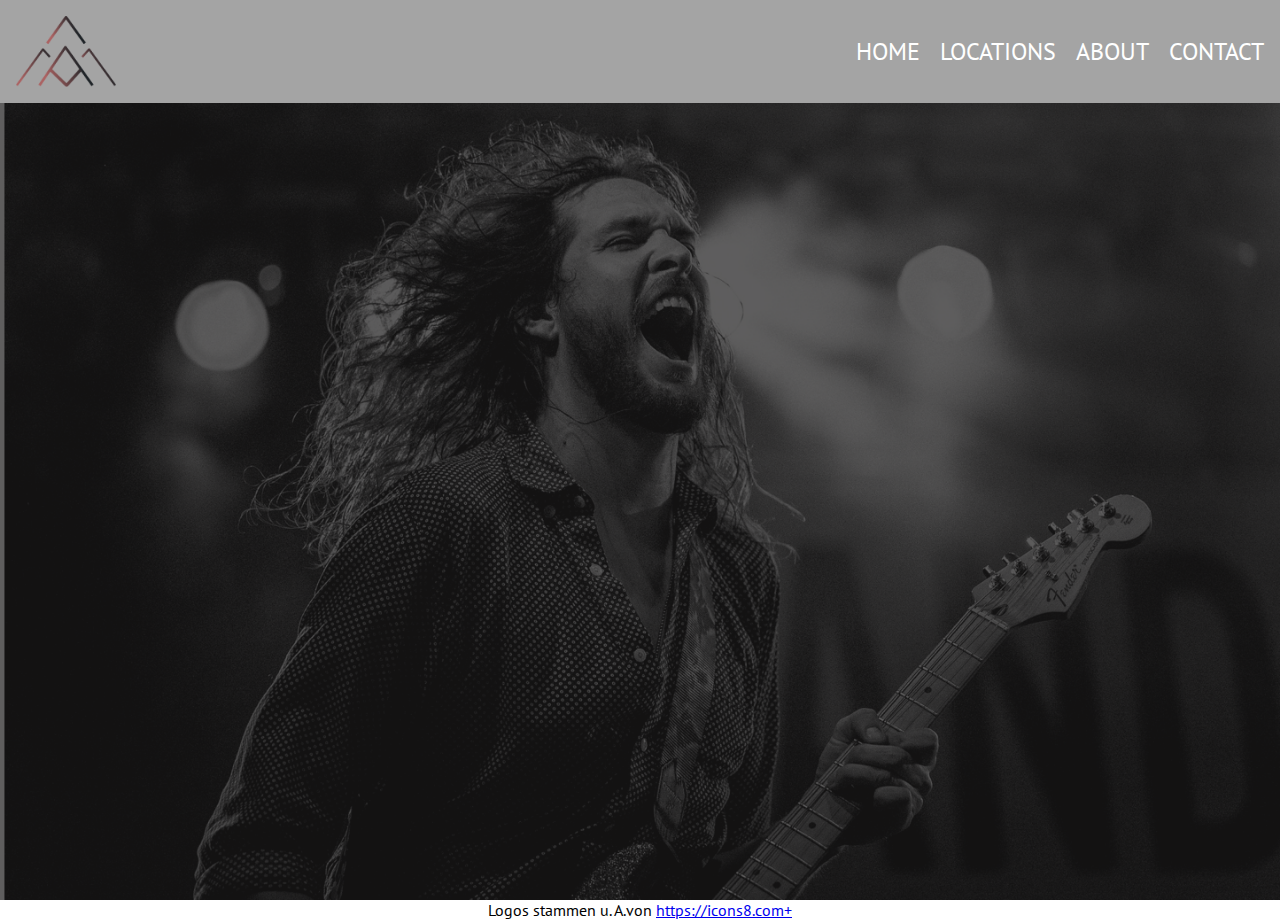
==== index.html @ 006d7ed3 "part 05" ====
<!DOCTYPE html>
<html lang="de">

<head>
  <meta charset="UTF-8">
  <meta http-equiv="X-UA-Compatible" content="IE=edge">
  <meta name="viewport" content="width=device-width, initial-scale=1.0">
  <title>Rock Mountain</title>
  <link rel="stylesheet" href="style.css">
  <link rel="preconnect" href="https://fonts.googleapis.com">
  <link rel="preconnect" href="https://fonts.gstatic.com" crossorigin>
  <link href="https://fonts.googleapis.com/css2?family=PT+Sans:wght@400;700&display=swap" rel="stylesheet">
</head>

<body>

  <div class="aot">
    <header>
      <img src="./img/logo.png" alt="">
      <div class="navbar">
        <a href="#" class="navlink">HOME</a>
        <a href="#" class="navlink">LOCATIONS</a>
        <a href="#" class="navlink">ABOUT</a>
        <a href="#" class="navlink">CONTACT</a>
      </div>
    </header>
  </div>




  <div class="footnote">
    Logos stammen u. A.von
    <a href="https://icons8.com">https://icons8.com+</a>
  </div>
</body>

</html>
---- style.css ----
body {
  margin: 0;
  font-family: "PT Sans", sans-serif;
}

header {
  padding: 16px;

  display: flex;
  justify-content: space-between;
  align-items: center;

  background-color: rgb(164, 164, 164);
}

header img {
  width: 100px;
}

/* header */

.aot {
  width: 100%;
  height: 100vh;

  background-image: url(img/header.png);
  background-repeat: no-repeat;
  background-size: cover;
  background-position: top;
}

/* navbar */

.navlink {
  margin-left: 16px;

  color: #fff;
  font-size: 24px;
  text-decoration: none;
}

.navlink:hover {
  color: #e6c04e;
}

/* footer */

.footnote {
  text-align: center;
}
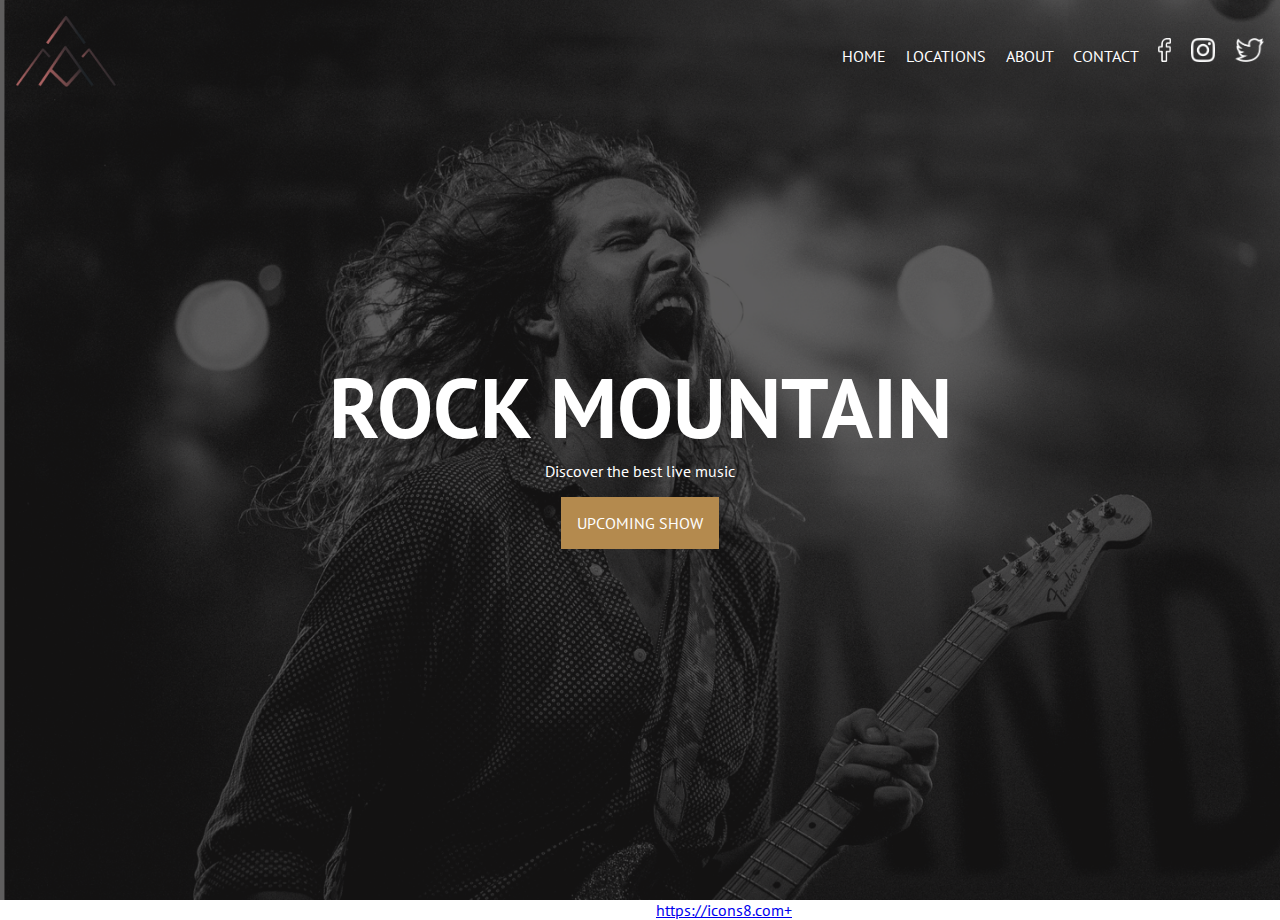
==== commit ebfc3d43: "part 06" ====
--- a/index.html
+++ b/index.html
@@ -17,16 +17,20 @@
   <div class="aot">
     <header>
       <img src="./img/logo.png" alt="">
-      <div class="navbar">
+      <nav>
         <a href="#" class="navlink">HOME</a>
         <a href="#" class="navlink">LOCATIONS</a>
         <a href="#" class="navlink">ABOUT</a>
         <a href="#" class="navlink">CONTACT</a>
-      </div>
+        <img class="nav-image" src="./img/facebook_white.png" alt="">
+        <img class="nav-image" src="./img/instagram_white.png" alt="">
+        <img class="nav-image" src="./img/twitter_white.png" alt="">
+      </nav>
     </header>
+    <h1>ROCK MOUNTAIN</h1>
+    <div>Discover the best live music</div>
+    <a href="#" class="button">UPCOMING SHOW</a>
   </div>
-
-
 
 
   <div class="footnote">
--- a/style.css
+++ b/style.css
@@ -1,25 +1,36 @@
 body {
   margin: 0;
+
+  color: #fff;
   font-family: "PT Sans", sans-serif;
 }
 
-header {
+/* global */
+
+h1 {
+  margin-block-start: 0;
+  margin-block-end: 0;
+
+  font-size: 84px;
+}
+
+.button {
+  margin-top: 16px;
   padding: 16px;
 
-  display: flex;
-  justify-content: space-between;
-  align-items: center;
-
-  background-color: rgb(164, 164, 164);
-}
-
-header img {
-  width: 100px;
+  background-color: #b48a4e;
+  color: #fff;
+  text-decoration: none;
 }
 
 /* header */
 
 .aot {
+  display: flex;
+  flex-direction: column;
+  justify-content: center;
+  align-items: center;
+
   width: 100%;
   height: 100vh;
 
@@ -29,18 +40,41 @@
   background-position: top;
 }
 
+header {
+  display: flex;
+  justify-content: space-between;
+  align-items: center;
+
+  position: absolute;
+  top: 0;
+  right: 0;
+  left: 0;
+
+  padding: 16px;
+}
+
+header img {
+  width: 100px;
+}
+
 /* navbar */
 
 .navlink {
   margin-left: 16px;
 
   color: #fff;
-  font-size: 24px;
   text-decoration: none;
 }
 
 .navlink:hover {
-  color: #e6c04e;
+  color: #b48a4e;
+}
+
+.nav-image {
+  width: auto;
+  height: 24px;
+
+  margin-left: 16px;
 }
 
 /* footer */
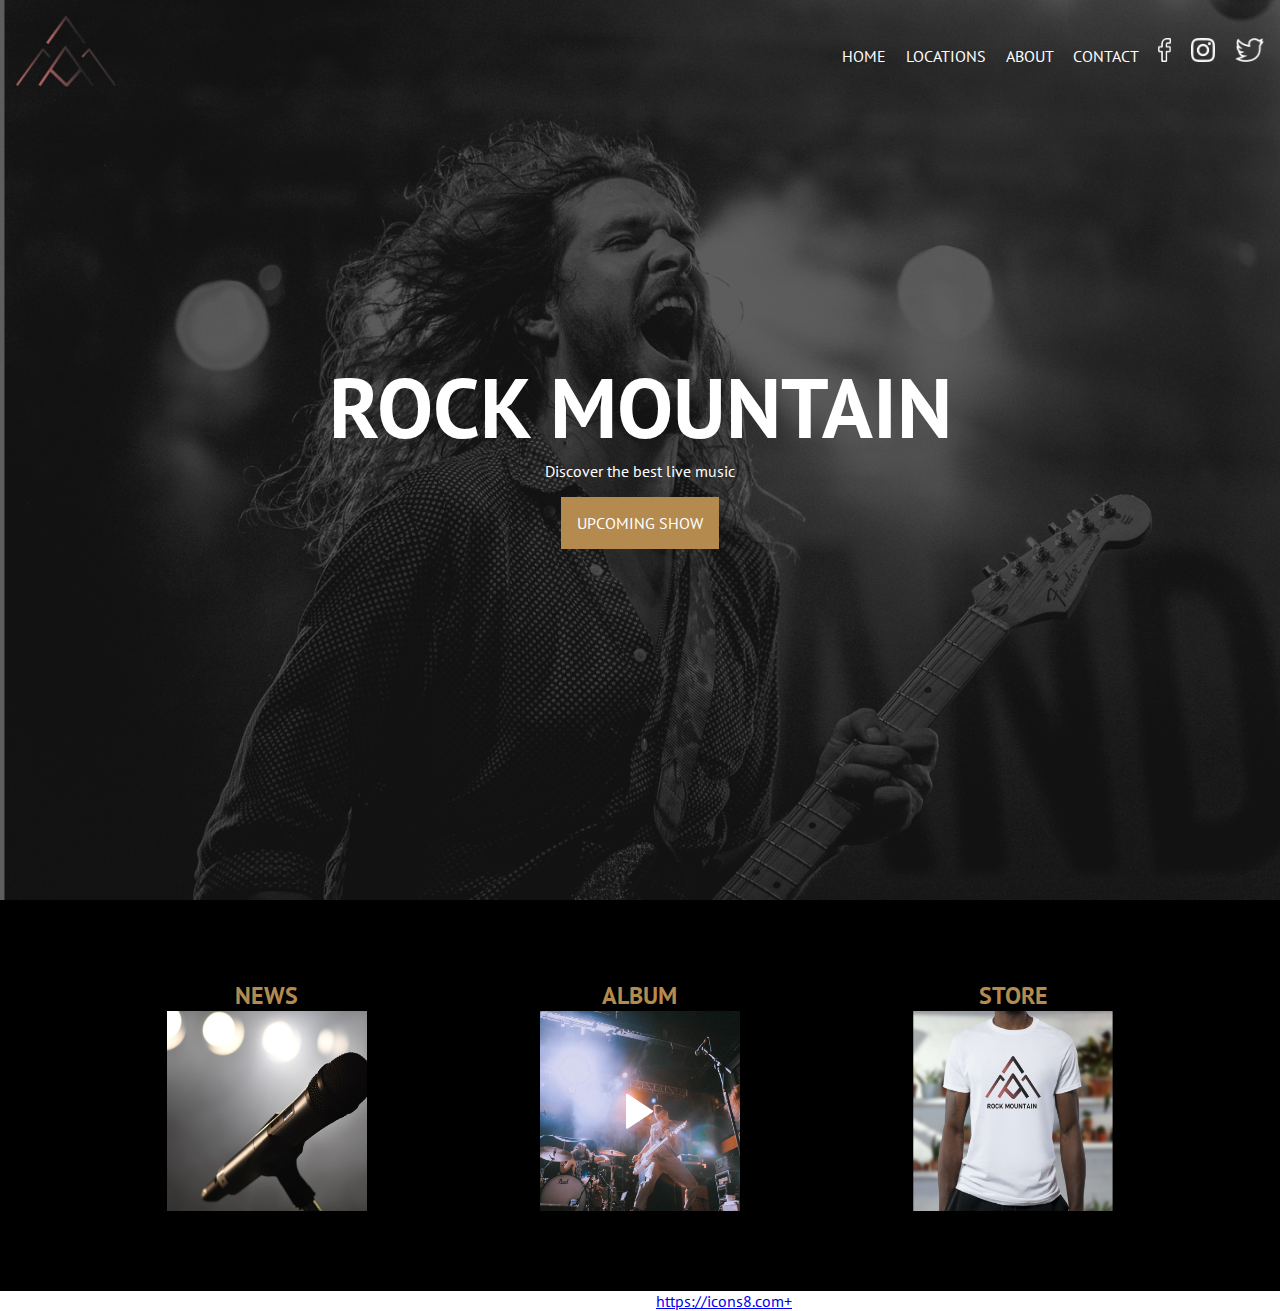
==== commit b7953d12: "quick links section" ====
--- a/index.html
+++ b/index.html
@@ -32,11 +32,34 @@
     <a href="#" class="button">UPCOMING SHOW</a>
   </div>
 
+  <div class="section-quick-links">
+    <a class="quick-link">
+      <span>NEWS</span>
+      <img src="./img/category1.png" alt="news">
+    </a>
+    <a class="quick-link">
+      <span>ALBUM</span>
+      <img src="./img/category2.png" alt="album">
+    </a>
+    <a class="quick-link">
+      <span>STORE</span>
+      <img src="./img/category3.png" alt="store">
+    </a>
+  </div>
+
+  <div class="sectio-video">
+
+  </div>
+
+  <div class="section-footer">
+
+  </div>
 
   <div class="footnote">
     Logos stammen u. A.von
     <a href="https://icons8.com">https://icons8.com+</a>
   </div>
+
 </body>
 
 </html>--- a/style.css
+++ b/style.css
@@ -1,3 +1,9 @@
+/*
+global color
+yellow
+#b48a4e
+*/
+
 body {
   margin: 0;
 
@@ -77,8 +83,50 @@
   margin-left: 16px;
 }
 
+.nav-image:hover {
+  cursor: pointer;
+  filter: drop-shadow(0px 0px 4px #fff);
+}
+
+/* quicklinks section */
+
+.section-quick-links {
+  display: flex;
+  flex-wrap: wrap;
+  justify-content: space-around;
+
+  padding: 80px 80px;
+
+  background-color: #000;
+}
+
+.quick-link {
+  display: flex;
+  flex-direction: column;
+  align-items: center;
+
+  color: #b48a4e;
+  cursor: pointer;
+  font-size: 24px;
+  font-weight: 700;
+  text-decoration: none;
+}
+
+.quick-link img {
+  width: 200px;
+  height: 200px;
+}
+
+/* festival section */
+
+/* slogan section */
+
+/* video section */
+
 /* footer */
 
 .footnote {
   text-align: center;
 }
+
+/* NEW */
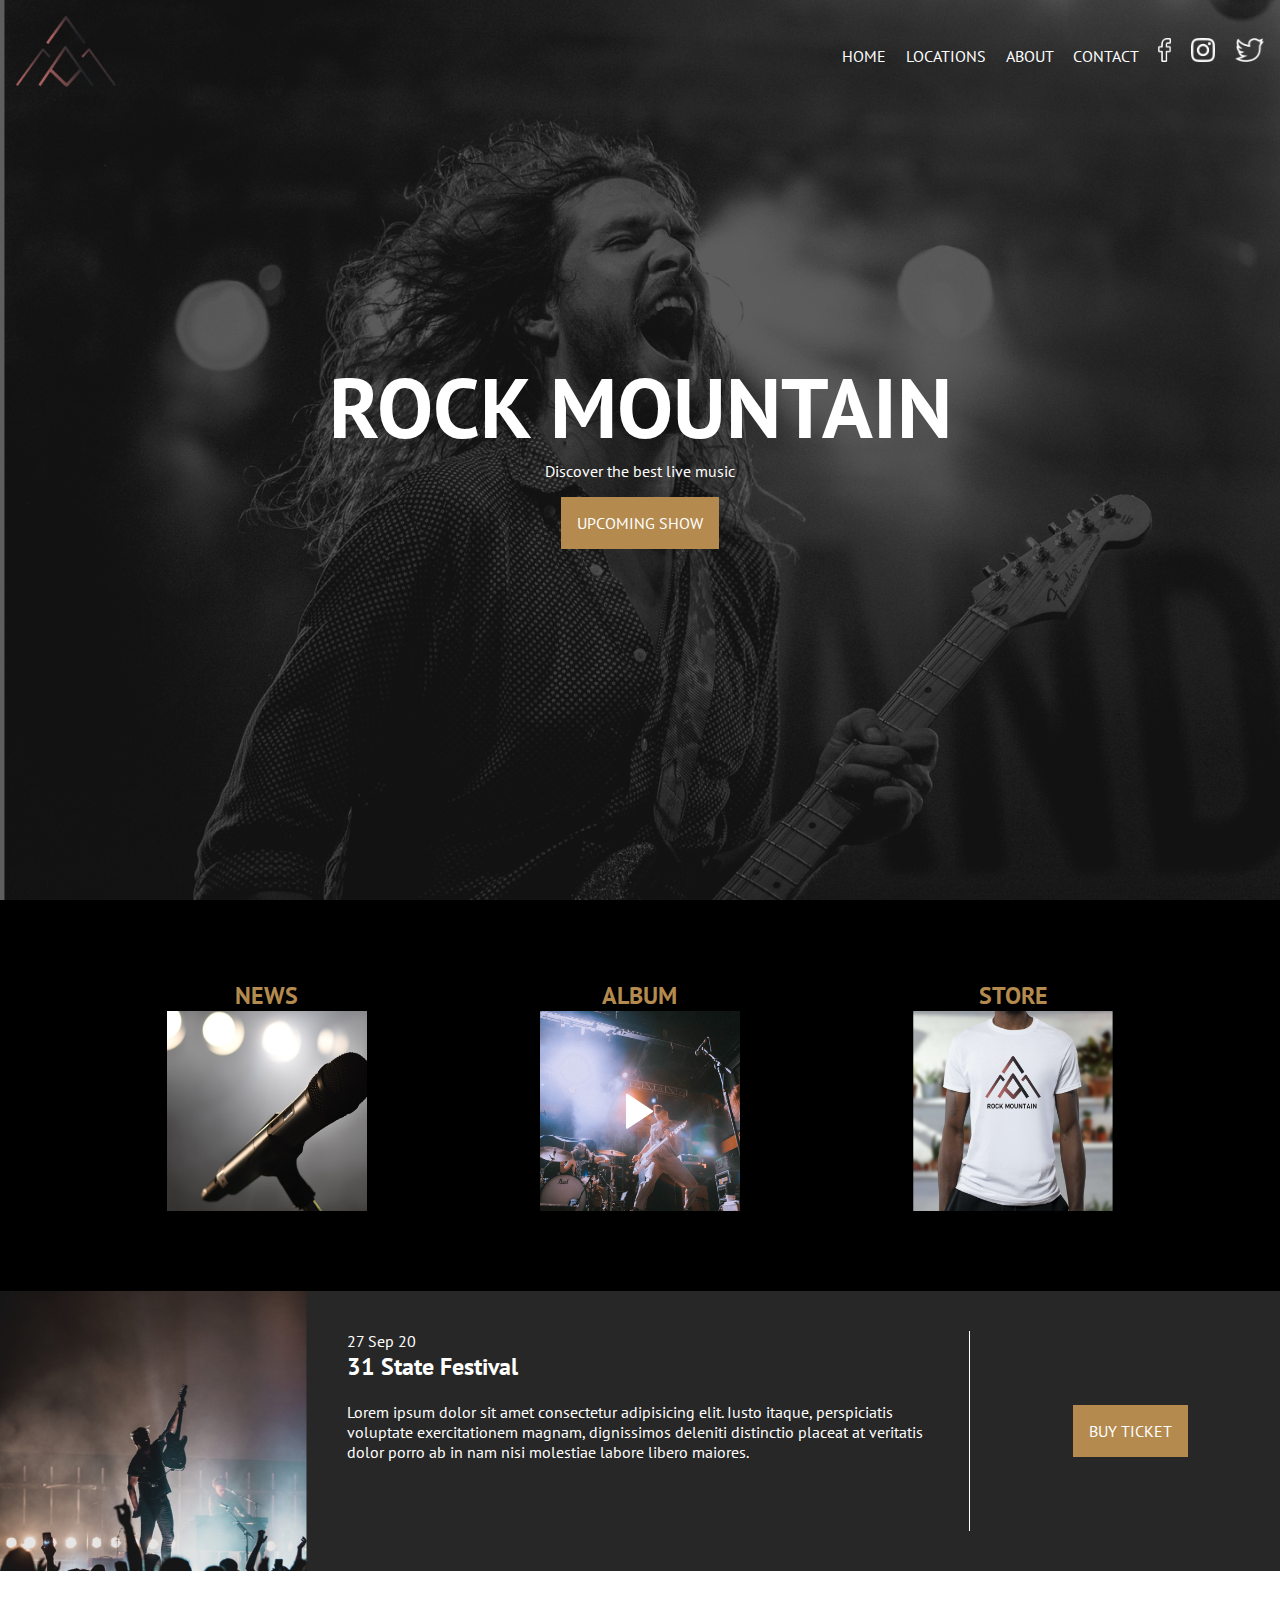
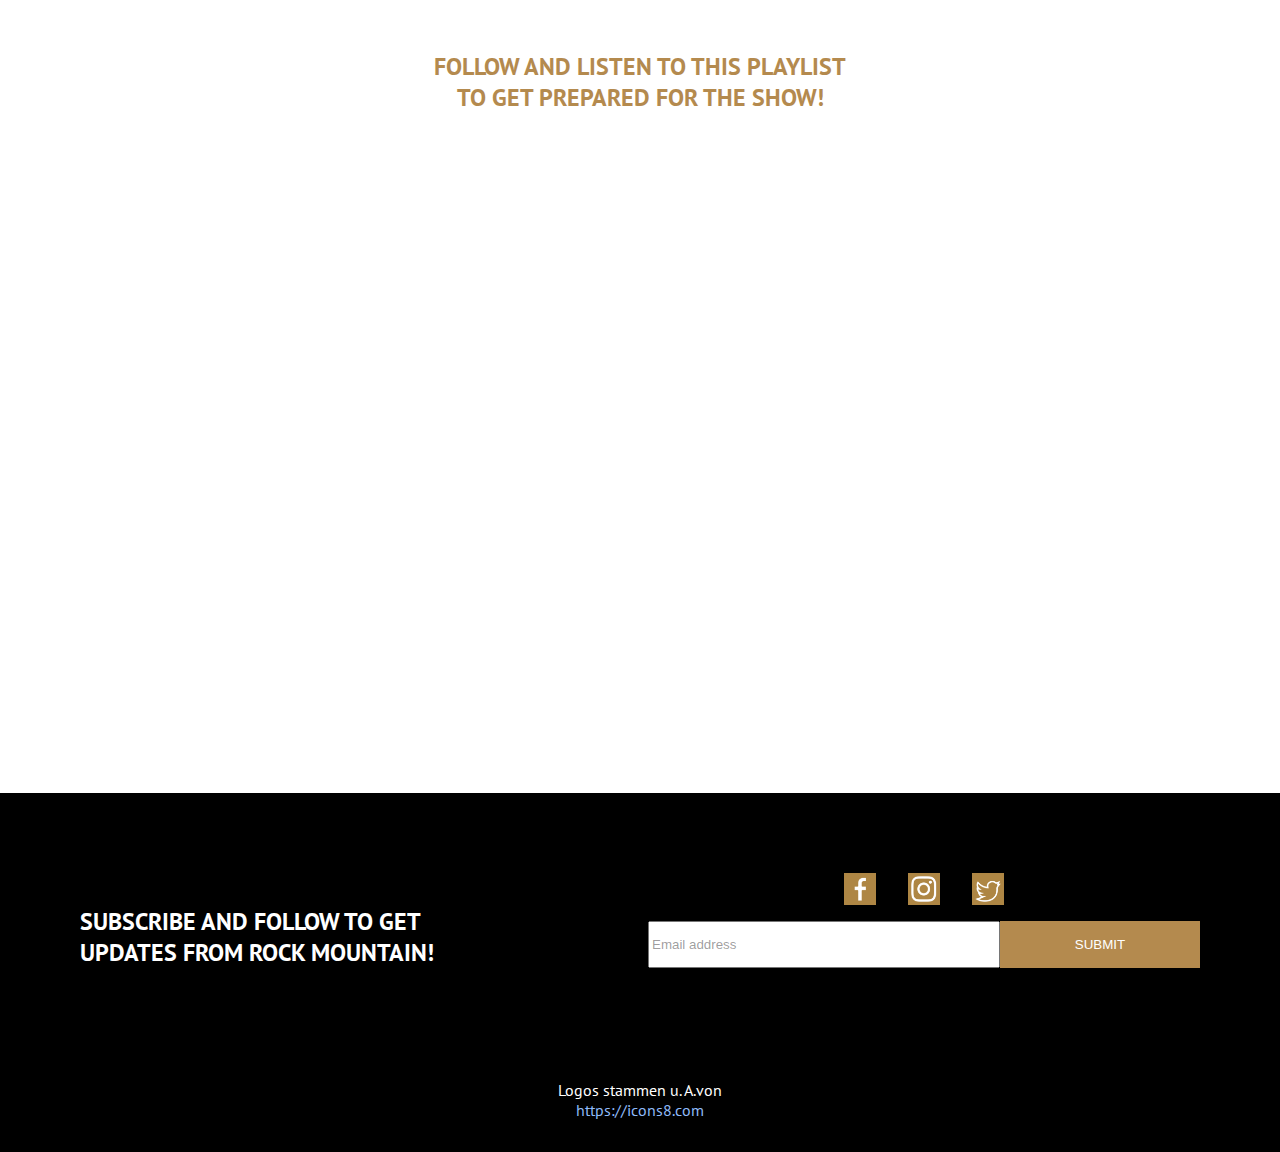
==== commit 6aea7097: "band page final version" ====
--- a/index.html
+++ b/index.html
@@ -16,20 +16,20 @@
 
   <div class="aot">
     <header>
-      <img src="./img/logo.png" alt="">
+      <img src="./img/logo.png" alt="band-logo">
       <nav>
         <a href="#" class="navlink">HOME</a>
         <a href="#" class="navlink">LOCATIONS</a>
         <a href="#" class="navlink">ABOUT</a>
         <a href="#" class="navlink">CONTACT</a>
-        <img class="nav-image" src="./img/facebook_white.png" alt="">
-        <img class="nav-image" src="./img/instagram_white.png" alt="">
-        <img class="nav-image" src="./img/twitter_white.png" alt="">
+        <img class="nav-image" src="./img/facebook_white.png" alt="facebook">
+        <img class="nav-image" src="./img/instagram_white.png" alt="instagram">
+        <img class="nav-image" src="./img/twitter_white.png" alt="twitter">
       </nav>
     </header>
     <h1>ROCK MOUNTAIN</h1>
     <div>Discover the best live music</div>
-    <a href="#" class="button">UPCOMING SHOW</a>
+    <a href="#" class="button mt-16">UPCOMING SHOW</a>
   </div>
 
   <div class="section-quick-links">
@@ -47,17 +47,49 @@
     </a>
   </div>
 
-  <div class="sectio-video">
-
+  <div class="section-buy-ticket">
+    <img class="img-buy-ticket" src="./img/p5.png" alt="festival">
+    <div class="festival-info">
+      <span>27 Sep 20</span>
+      <h2>31 State Festival</h2>
+      <p>Lorem ipsum dolor sit amet consectetur adipisicing elit. Iusto itaque, perspiciatis voluptate exercitationem
+        magnam, dignissimos deleniti distinctio placeat at veritatis dolor porro ab in nam nisi molestiae labore libero
+        maiores.</p>
+    </div>
+    <div class="seperator"></div>
+    <div class="container-buy-ticket">
+      <a href="#" class="button">BUY TICKET</a>
+    </div>
   </div>
 
-  <div class="section-footer">
+  <div class="section-slogan">
+    <span>FOLLOW AND LISTEN TO THIS PLAYLIST<br>TO GET PREPARED FOR THE SHOW!</span>
+  </div>
 
+
+  <div class="section-video">
   </div>
+
+  <footer>
+    <div class="half-width footer-left">SUBSCRIBE AND FOLLOW TO GET<br>UPDATES FROM ROCK MOUNTAIN!</div>
+    <div class="half-width">
+      <div class="footer-center">
+        <img src="./img/Facebook.png" alt="" class="footer-icon">
+        <img src="./img/ins.png" alt="" class="footer-icon">
+        <img src="./img/twitter.png" alt="" class="footer-icon">
+      </div>
+      <form class="footer-form">
+        <input required type="text" placeholder="Email address">
+        <button class="button footer-button">SUBMIT</button>
+      </form>
+
+    </div>
+  </footer>
 
   <div class="footnote">
     Logos stammen u. A.von
-    <a href="https://icons8.com">https://icons8.com+</a>
+    <a href="https://icons8.com"><br>https://icons8.com</a>
+
   </div>
 
 </body>
--- a/style.css
+++ b/style.css
@@ -20,13 +20,30 @@
   font-size: 84px;
 }
 
+h2 {
+  margin-block-start: 0;
+}
+
+input {
+  flex: 1;
+
+  height: 41px;
+}
+
+input::placeholder {
+  color: rgba(0, 0, 0, 0.4);
+}
+
 .button {
-  margin-top: 16px;
   padding: 16px;
 
   background-color: #b48a4e;
   color: #fff;
   text-decoration: none;
+}
+
+.mt-16 {
+  margin-top: 16px;
 }
 
 /* header */
@@ -119,14 +136,120 @@
 
 /* festival section */
 
+.section-buy-ticket {
+  display: flex;
+  flex-wrap: wrap;
+  align-items: center;
+
+  background-color: #272727;
+}
+
+.img-buy-ticket {
+  height: 280px;
+}
+
+.festival-info {
+  flex: 1;
+
+  height: 200px;
+
+  padding: 40px;
+}
+
+.seperator {
+  width: 1px;
+  height: 200px;
+
+  margin-right: 10px;
+
+  background-color: #fff;
+}
+
+.container-buy-ticket {
+  display: flex;
+  justify-content: center;
+
+  width: 300px;
+}
+
 /* slogan section */
 
+.section-slogan {
+  padding: 80px 80px;
+
+  color: #b48a4e;
+  font-size: 24px;
+  font-weight: 700;
+  text-align: center;
+}
+
 /* video section */
 
+.section-video {
+  height: 600px;
+
+  background-image: url("./img/bottom.png");
+  background-size: cover;
+  background-position: center;
+}
+
 /* footer */
 
+footer {
+  display: flex;
+
+  padding: 80px 80px;
+
+  background-color: #000;
+}
+
+.half-width {
+  width: 50%;
+}
+
+.footer-left {
+  display: flex;
+  align-items: flex-end;
+
+  padding-right: 16px;
+
+  font-size: 24px;
+  font-weight: 700;
+}
+
+.footer-center {
+  display: flex;
+  justify-content: center;
+
+  margin-bottom: 16px;
+
+  gap: 32px;
+}
+
+.footer-icon {
+  height: 32px;
+}
+
+.footer-form {
+  display: flex;
+}
+
+.footer-button {
+  width: 200px;
+
+  border-width: 0;
+}
+
+/* footnote */
+
 .footnote {
+  padding: 32px;
+
+  background-color: #000;
   text-align: center;
 }
 
-/* NEW */
+.footnote a {
+  color: #8ebaf8;
+  text-decoration: none;
+}
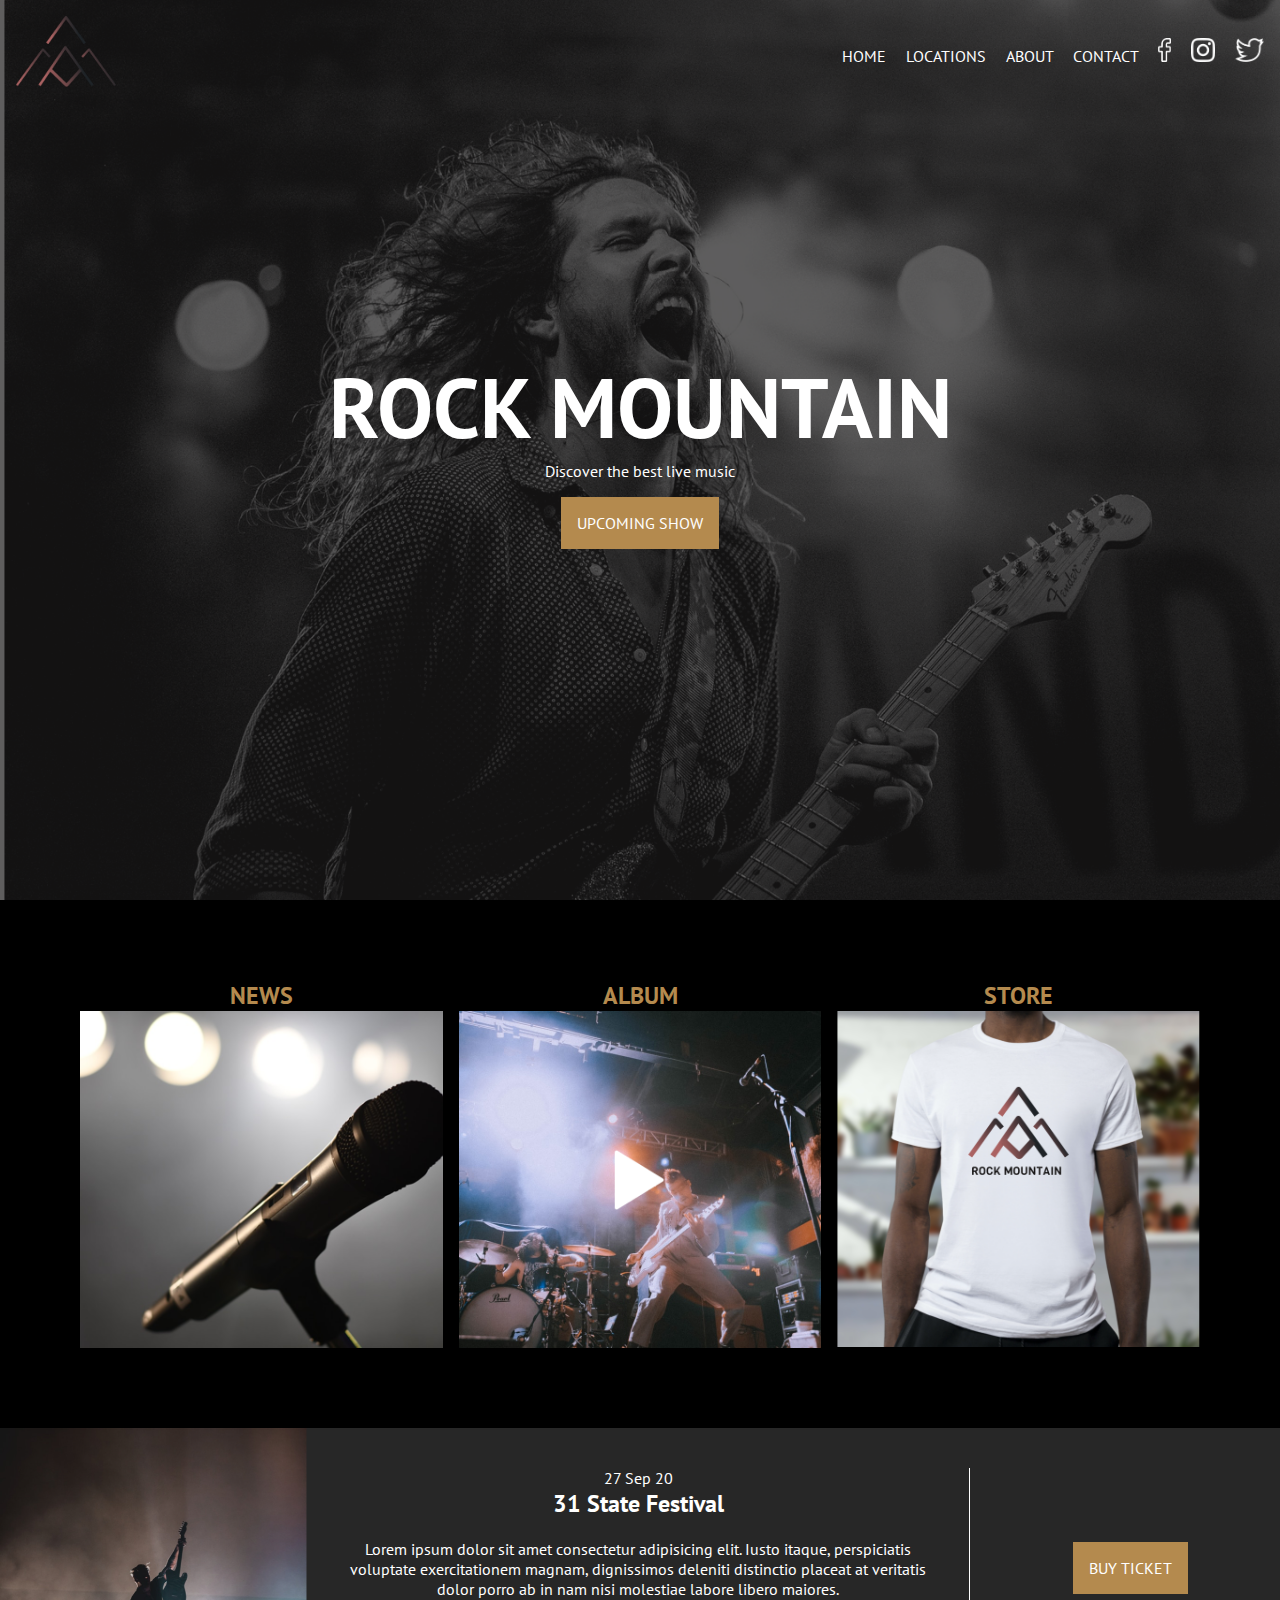
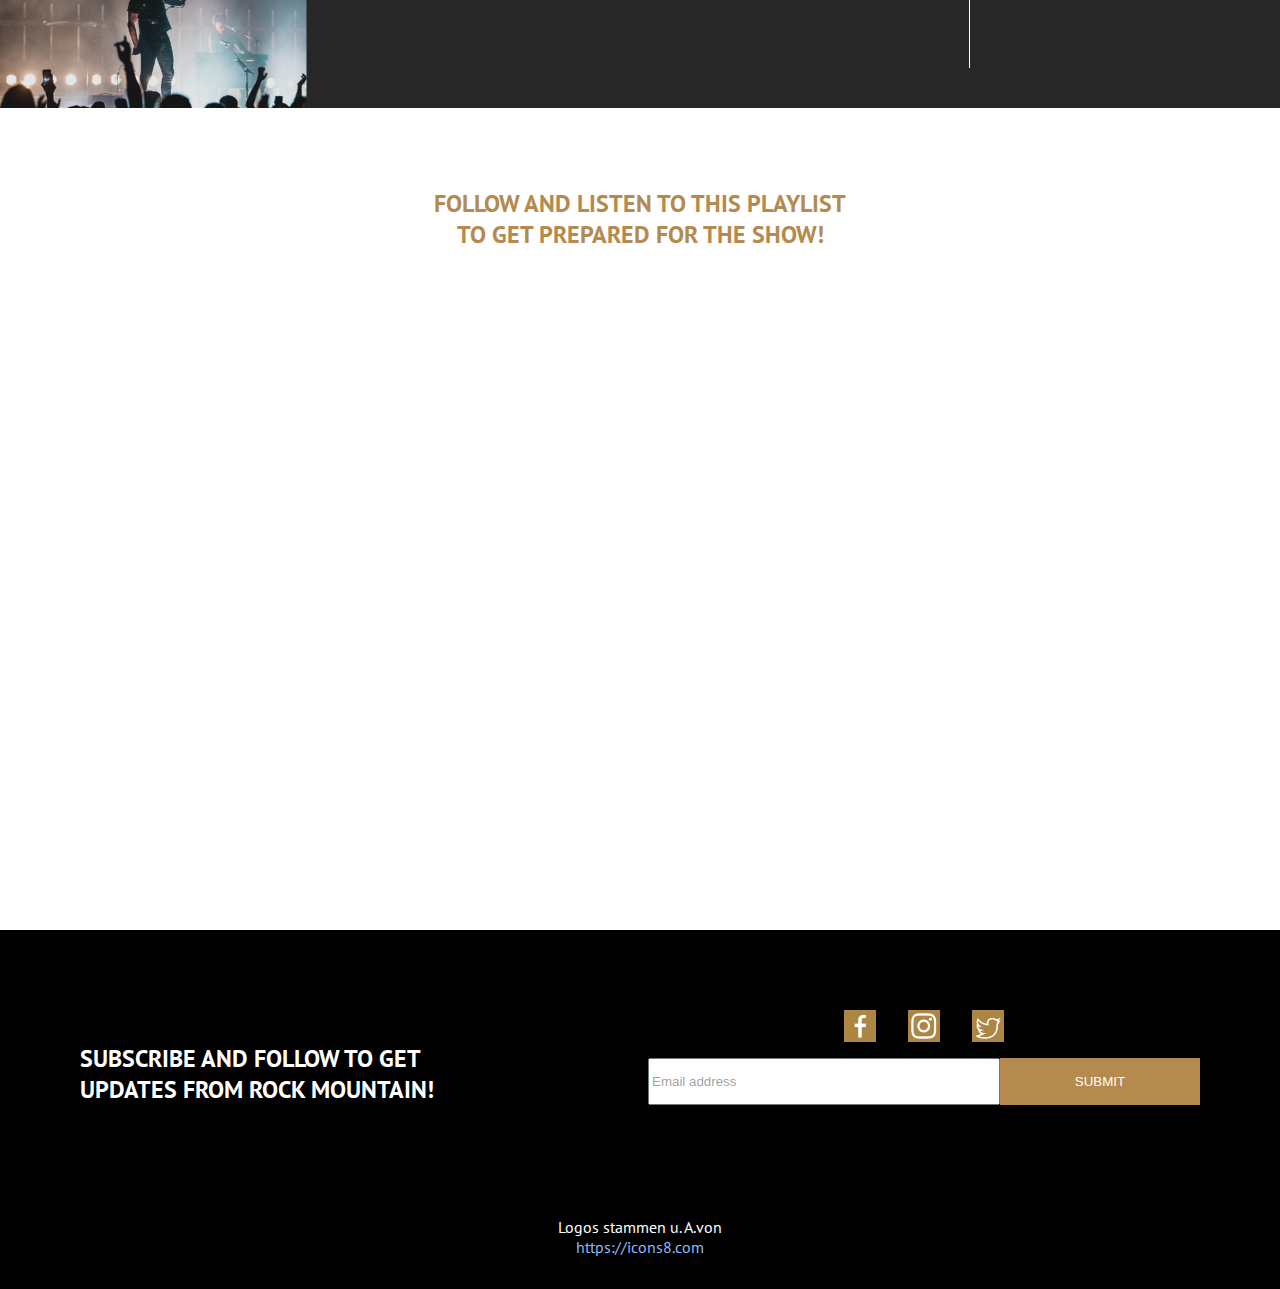
==== commit 2fa0f2c1: "responsive footer" ====
--- a/index.html
+++ b/index.html
@@ -18,10 +18,10 @@
     <header>
       <img src="./img/logo.png" alt="band-logo">
       <nav>
-        <a href="#" class="navlink">HOME</a>
-        <a href="#" class="navlink">LOCATIONS</a>
-        <a href="#" class="navlink">ABOUT</a>
-        <a href="#" class="navlink">CONTACT</a>
+        <a href="#" class="navlink hide-mobile">HOME</a>
+        <a href="#" class="navlink hide-mobile">LOCATIONS</a>
+        <a href="#" class="navlink hide-mobile">ABOUT</a>
+        <a href="#" class="navlink hide-mobile">CONTACT</a>
         <img class="nav-image" src="./img/facebook_white.png" alt="facebook">
         <img class="nav-image" src="./img/instagram_white.png" alt="instagram">
         <img class="nav-image" src="./img/twitter_white.png" alt="twitter">
@@ -71,8 +71,9 @@
   </div>
 
   <footer>
-    <div class="half-width footer-left">SUBSCRIBE AND FOLLOW TO GET<br>UPDATES FROM ROCK MOUNTAIN!</div>
-    <div class="half-width">
+    <div class="half-width full-width-mobile footer-left">SUBSCRIBE AND FOLLOW TO GET<br>UPDATES FROM ROCK MOUNTAIN!
+    </div>
+    <div class="half-width full-width-mobile">
       <div class="footer-center">
         <img src="./img/Facebook.png" alt="" class="footer-icon">
         <img src="./img/ins.png" alt="" class="footer-icon">
--- a/style.css
+++ b/style.css
@@ -113,6 +113,7 @@
   justify-content: space-around;
 
   padding: 80px 80px;
+  gap: 16px;
 
   background-color: #000;
 }
@@ -121,6 +122,7 @@
   display: flex;
   flex-direction: column;
   align-items: center;
+  flex: 1;
 
   color: #b48a4e;
   cursor: pointer;
@@ -130,8 +132,9 @@
 }
 
 .quick-link img {
-  width: 200px;
-  height: 200px;
+  object-fit: cover;
+
+  width: 100%;
 }
 
 /* festival section */
@@ -154,6 +157,8 @@
   height: 200px;
 
   padding: 40px;
+
+  text-align: center;
 }
 
 .seperator {
@@ -253,3 +258,56 @@
   color: #8ebaf8;
   text-decoration: none;
 }
+
+/* responsive */
+
+@media (max-width: 600px) {
+  .section-quick-links {
+    flex-direction: column;
+
+    gap: 100px;
+  }
+}
+
+@media (max-width: 700px) {
+  h1 {
+    font-size: 48px;
+  }
+
+  footer {
+    flex-direction: column;
+    align-items: center;
+  }
+
+  .full-width-mobile {
+    width: 100%;
+  }
+
+  .hide-mobile {
+    display: none;
+  }
+}
+
+@media (max-width: 950px) {
+  p {
+    margin-block-start: 0;
+    margin-block-end: 0;
+  }
+
+  .section-buy-ticket {
+    flex-direction: column;
+  }
+
+  .img-buy-ticket {
+    width: 100%;
+    object-fit: cover;
+  }
+
+  .seperator {
+    display: none;
+  }
+
+  .container-buy-ticket {
+    padding-bottom: 40px;
+  }
+}
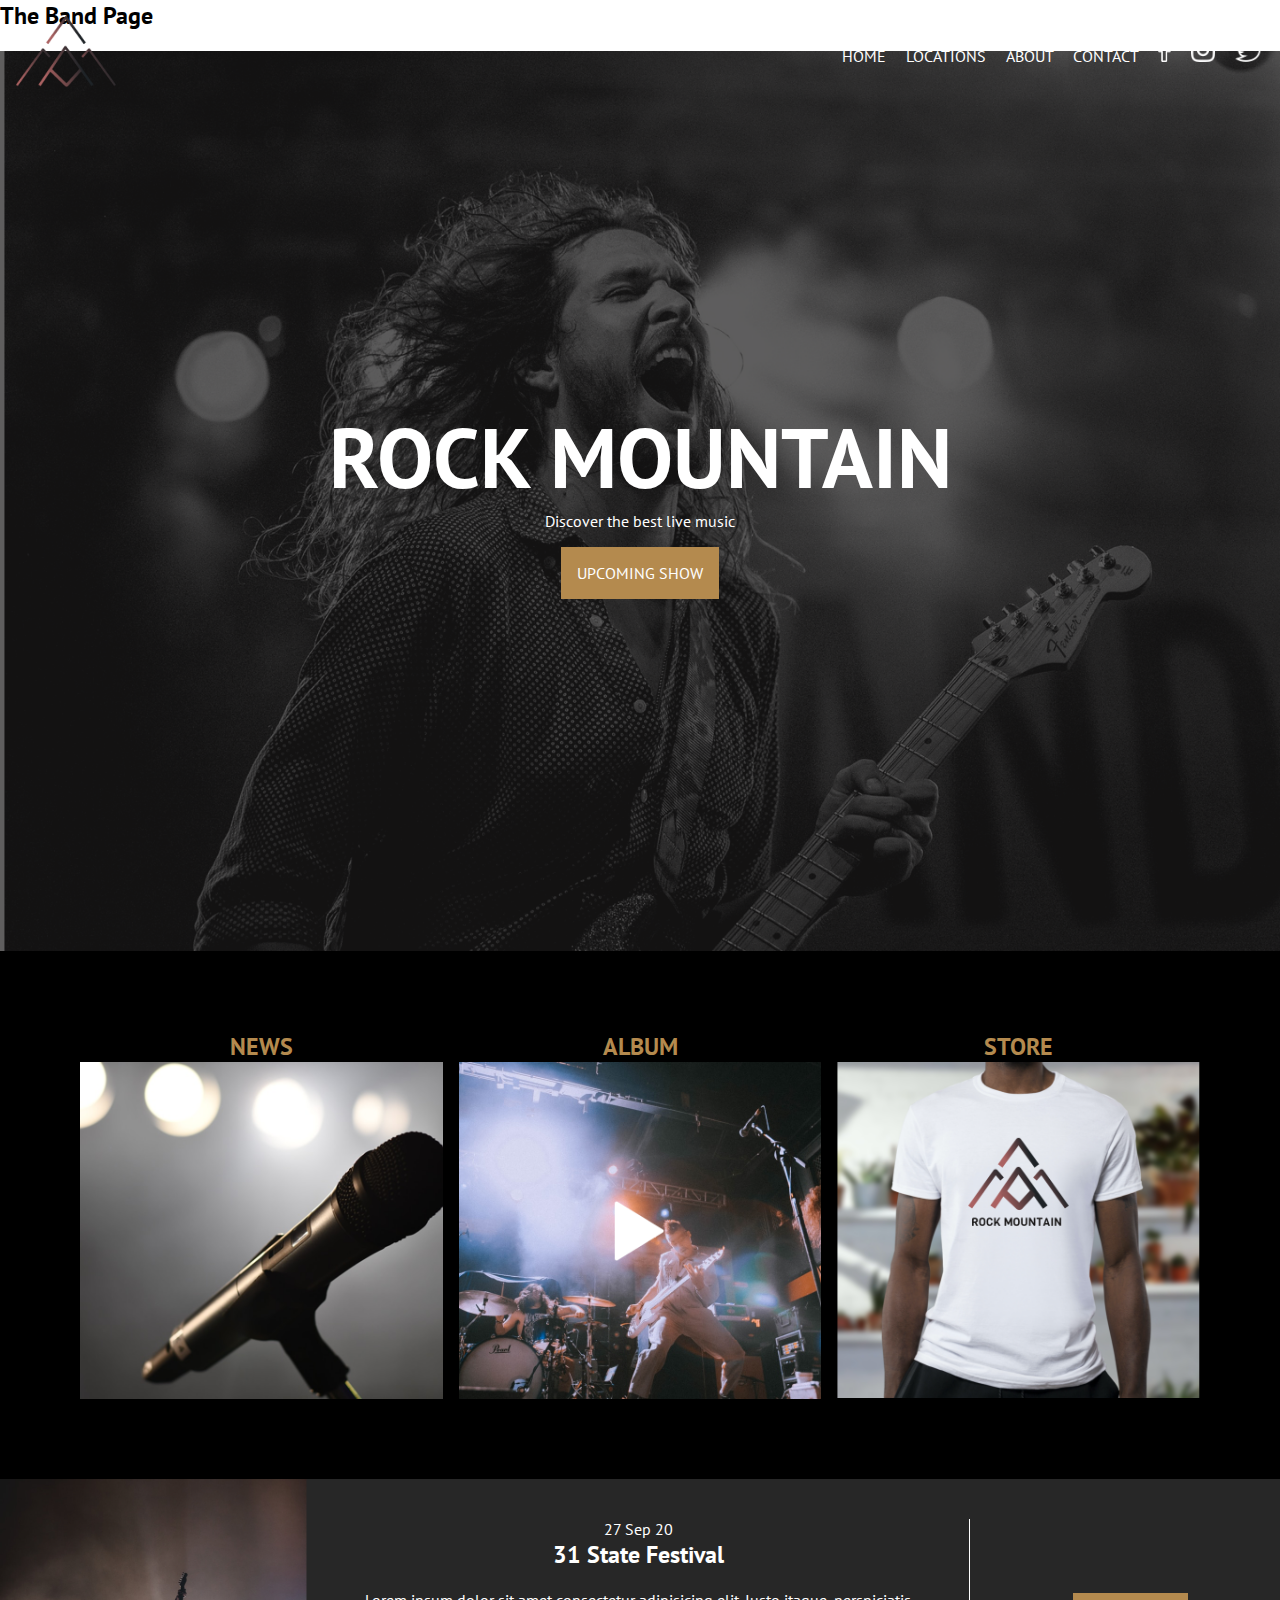
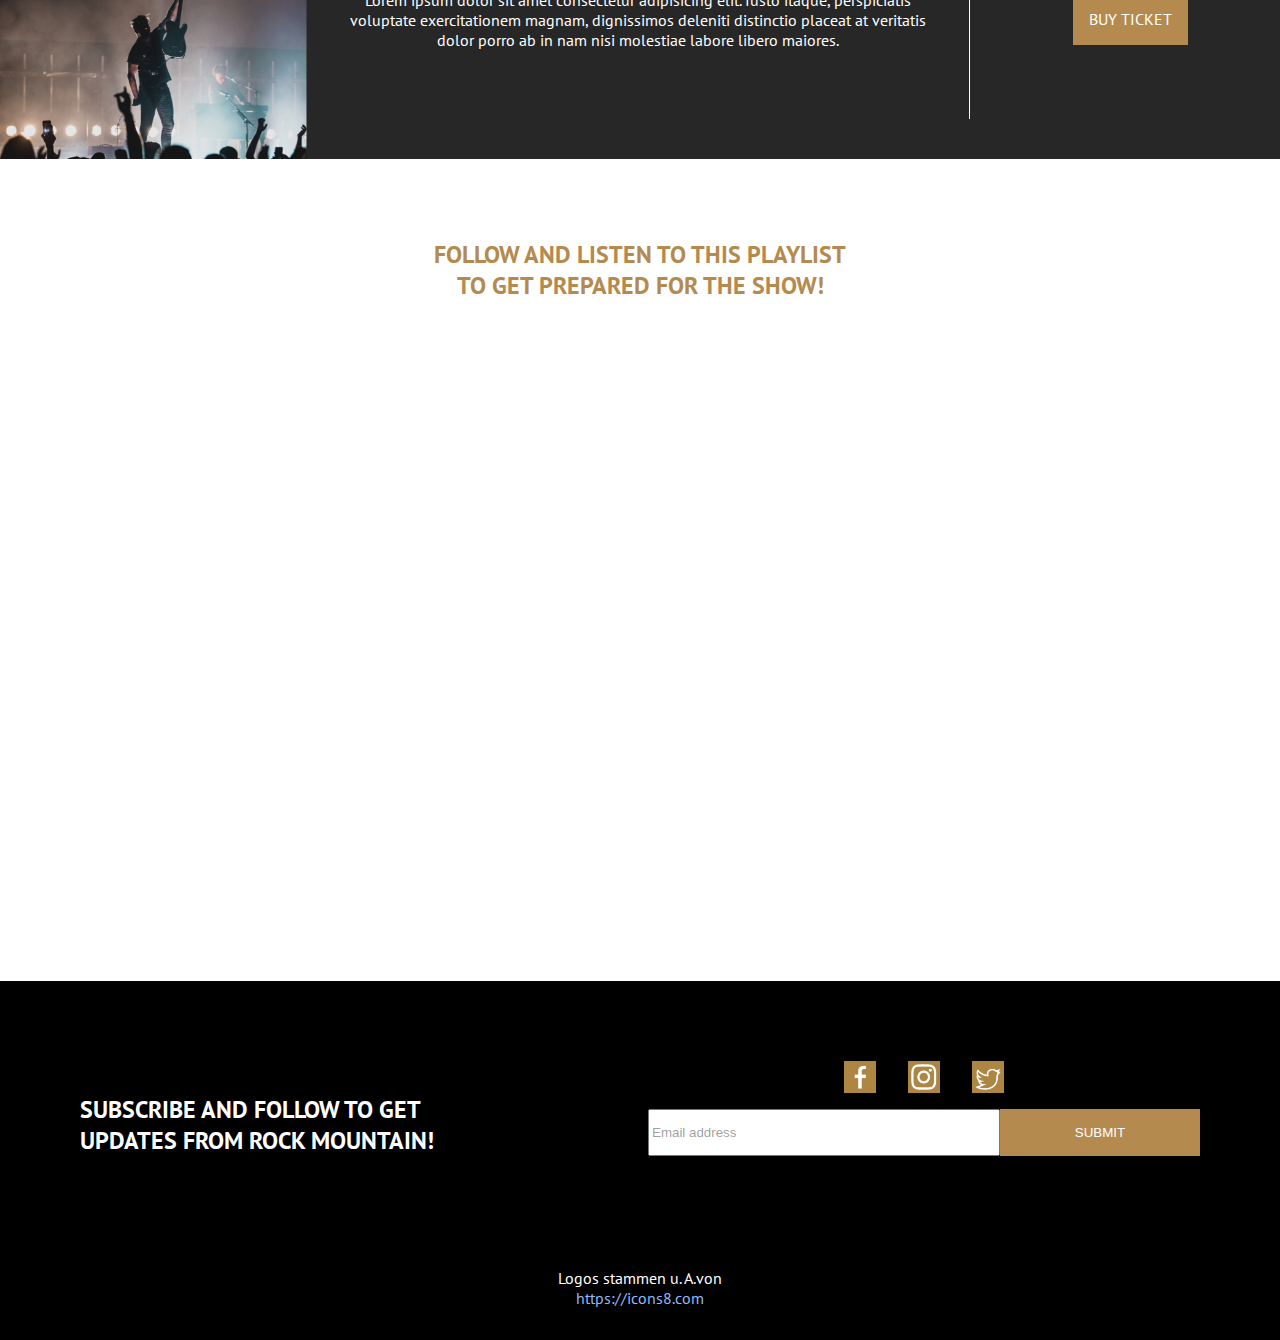
==== commit 17eb8644: "html template test" ====
--- a/index.html
+++ b/index.html
@@ -10,9 +10,13 @@
   <link rel="preconnect" href="https://fonts.googleapis.com">
   <link rel="preconnect" href="https://fonts.gstatic.com" crossorigin>
   <link href="https://fonts.googleapis.com/css2?family=PT+Sans:wght@400;700&display=swap" rel="stylesheet">
+
+  <script src="include.js"></script>
 </head>
 
-<body>
+<body onload="includeHTML()">
+
+  <div w3-include-html="header.html"></div>
 
   <div class="aot">
     <header>
--- a/style.css
+++ b/style.css
@@ -279,6 +279,13 @@
     align-items: center;
   }
 
+  .footer-left {
+    margin-bottom: 32px;
+    padding: 0;
+
+    text-align: center;
+  }
+
   .full-width-mobile {
     width: 100%;
   }
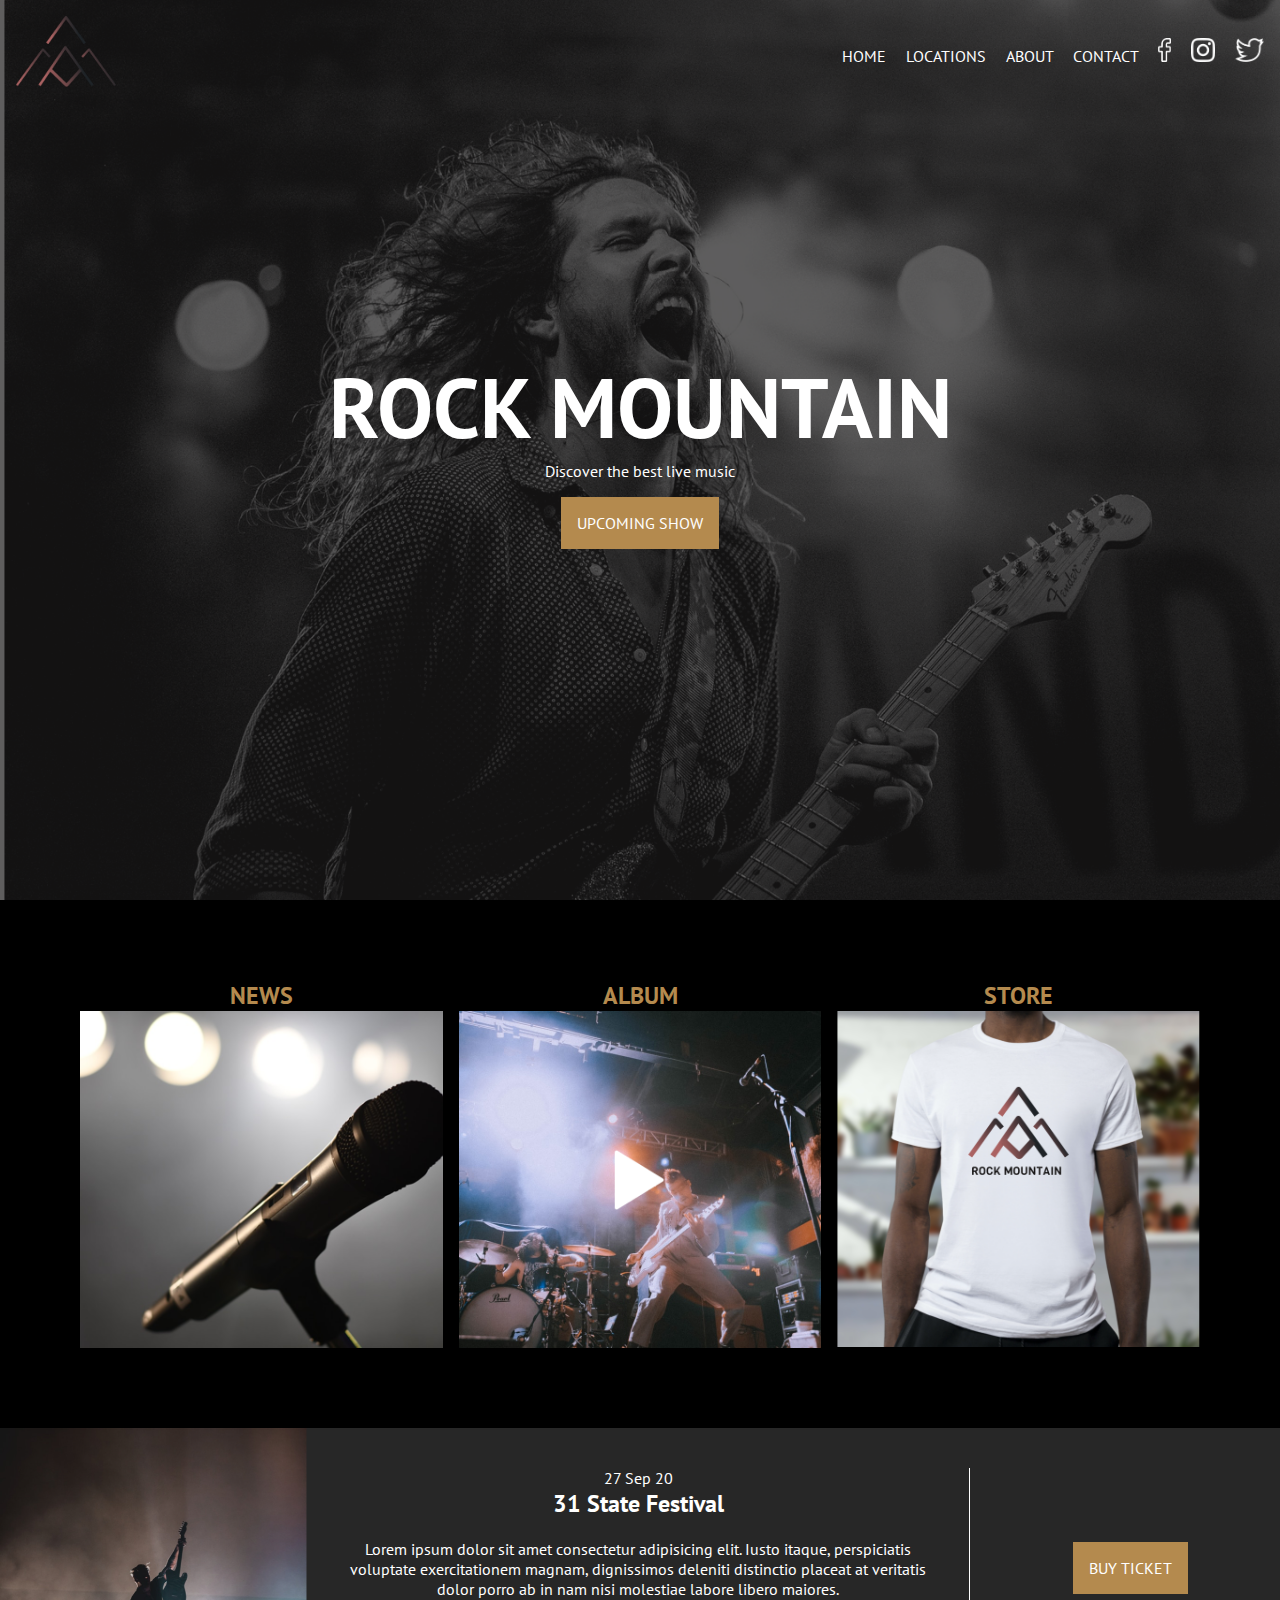
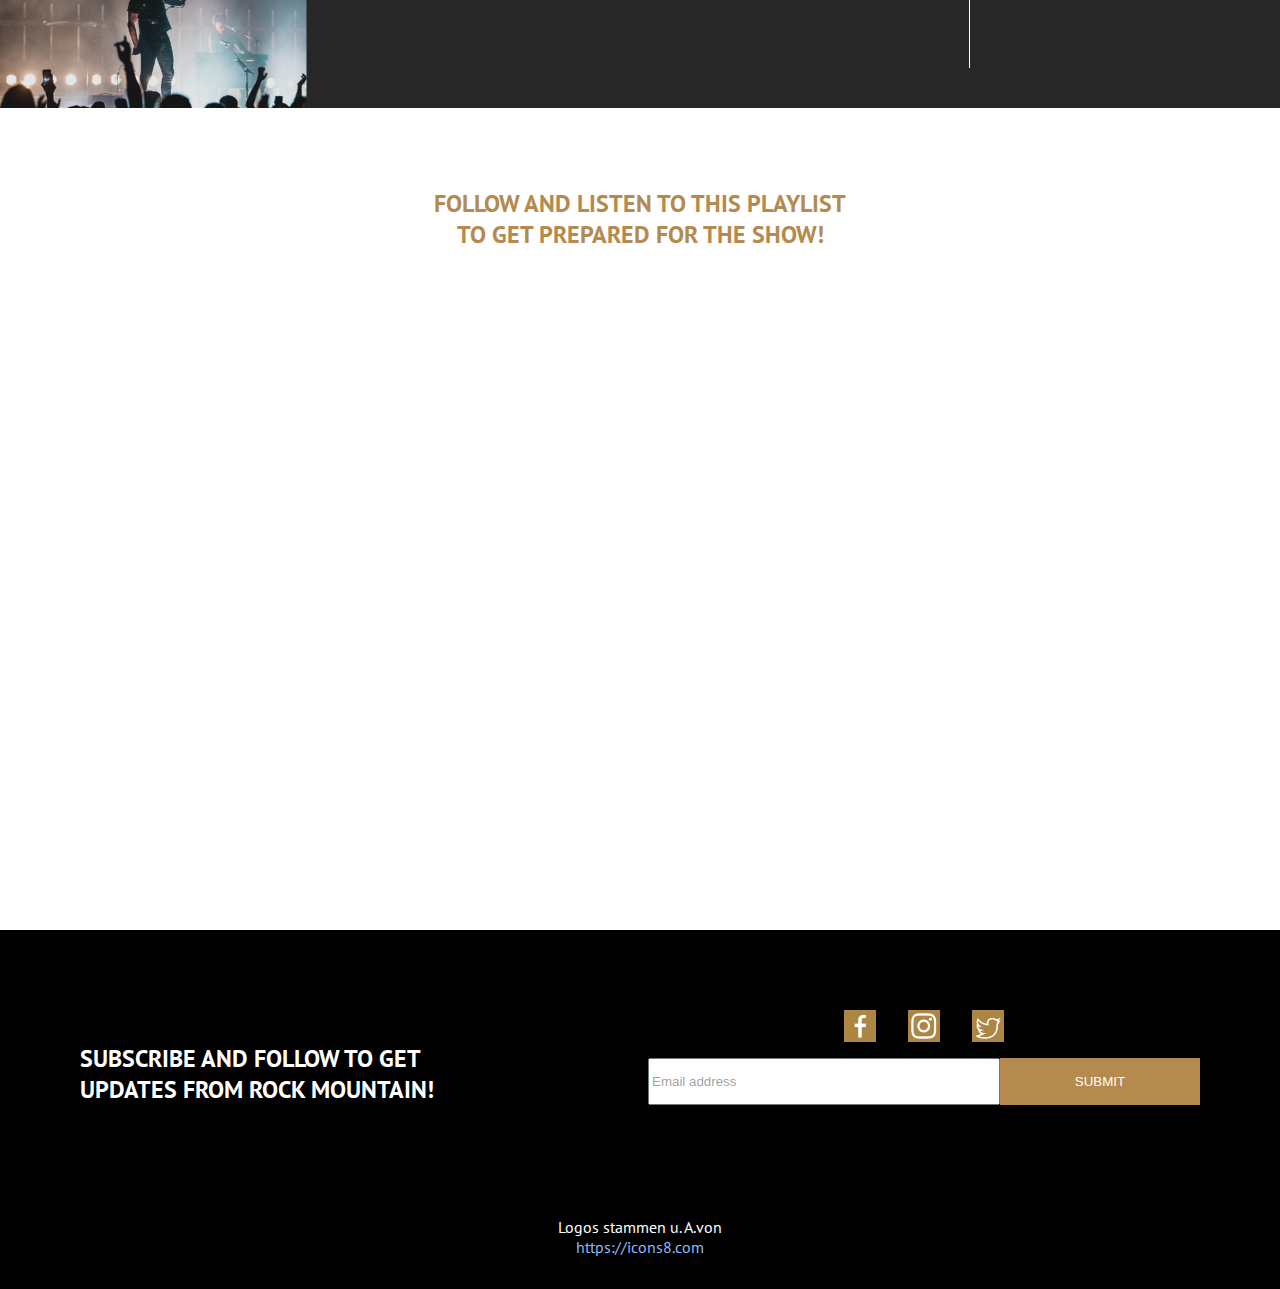
==== commit 571bbc8a: "header template" ====
--- a/index.html
+++ b/index.html
@@ -16,21 +16,8 @@
 
 <body onload="includeHTML()">
 
-  <div w3-include-html="header.html"></div>
-
   <div class="aot">
-    <header>
-      <img src="./img/logo.png" alt="band-logo">
-      <nav>
-        <a href="#" class="navlink hide-mobile">HOME</a>
-        <a href="#" class="navlink hide-mobile">LOCATIONS</a>
-        <a href="#" class="navlink hide-mobile">ABOUT</a>
-        <a href="#" class="navlink hide-mobile">CONTACT</a>
-        <img class="nav-image" src="./img/facebook_white.png" alt="facebook">
-        <img class="nav-image" src="./img/instagram_white.png" alt="instagram">
-        <img class="nav-image" src="./img/twitter_white.png" alt="twitter">
-      </nav>
-    </header>
+    <div w3-include-html="header.html"></div>
     <h1>ROCK MOUNTAIN</h1>
     <div>Discover the best live music</div>
     <a href="#" class="button mt-16">UPCOMING SHOW</a>
